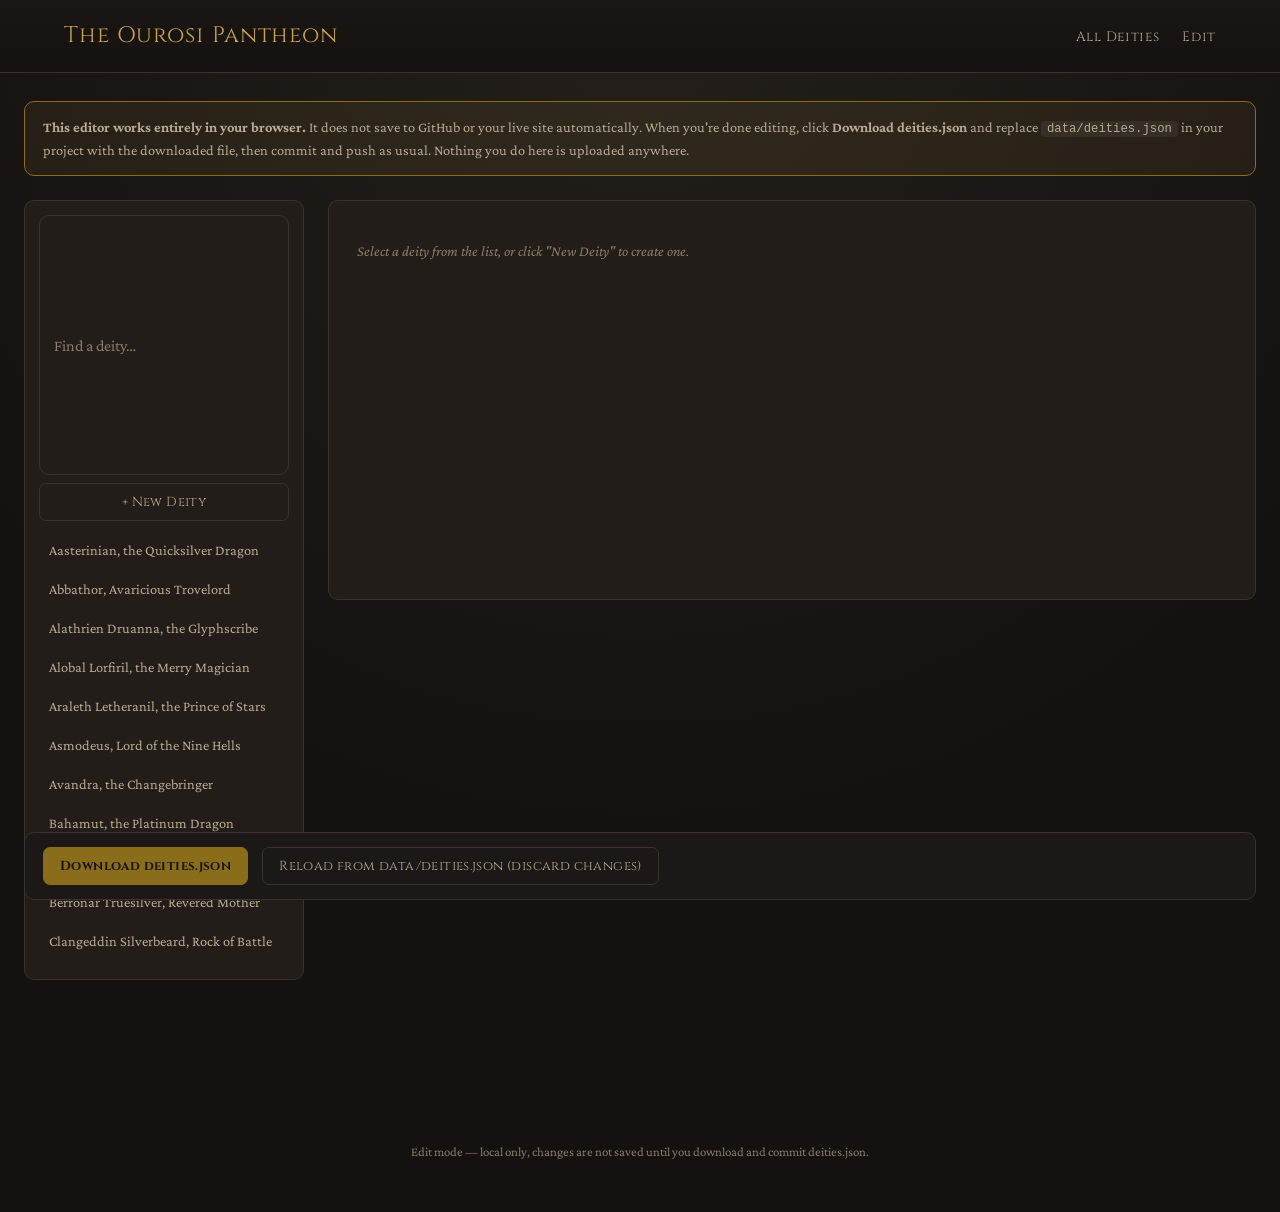
==== admin.html @ 5922e7a0 "Added Pantheons" ====
<!DOCTYPE html>
<html lang="en">
<head>
<meta charset="UTF-8">
<meta name="viewport" content="width=device-width, initial-scale=1.0">
<title>Edit — The Ourosi Pantheon</title>
<link rel="stylesheet" href="assets/style.css?v=422775ca">
<link rel="stylesheet" href="assets/admin.css?v=bbf6f355">
</head>
<body>

<header class="site-header">
  <div class="site-header-inner">
    <div class="site-title">
      <a href="index.html" style="color:inherit;">The Ourosi Pantheon</a>
    </div>
    <nav class="site-nav">
      <a href="index.html">All Deities</a>
      <a href="admin.html">Edit</a>
    </nav>
  </div>
</header>

<main class="admin-page">

  <div class="admin-banner">
    <strong>This editor works entirely in your browser.</strong> It does not save to GitHub or your live
    site automatically. When you're done editing, click <strong>Download deities.json</strong> and replace
    <code>data/deities.json</code> in your project with the downloaded file, then commit and push as usual.
    Nothing you do here is uploaded anywhere.
  </div>

  <div class="admin-layout">
    <aside class="admin-sidebar">
      <div class="admin-sidebar-controls">
        <input type="search" id="admin-search" class="search-input" placeholder="Find a deity…" autocomplete="off">
        <button id="new-deity-btn" class="btn btn-secondary">+ New Deity</button>
      </div>
      <ul class="admin-deity-list" id="admin-deity-list">
        <!-- populated by admin.js -->
      </ul>
    </aside>

    <section class="admin-editor" id="admin-editor">
      <p class="empty-note">Select a deity from the list, or click "New Deity" to create one.</p>
    </section>
  </div>

  <div class="admin-footer-bar">
    <button id="download-btn" class="btn btn-primary">Download deities.json</button>
    <button id="reload-btn" class="btn btn-secondary">Reload from data/deities.json (discard changes)</button>
    <span id="admin-status" class="admin-status"></span>
  </div>

</main>

<footer class="site-footer">
  Edit mode — local only, changes are not saved until you download and commit deities.json.
</footer>

<script src="assets/app.js?v=f6612870"></script>
<script src="assets/admin.js?v=7f720449"></script>
</body>
</html>
---- assets/style.css ----
@import url('https://fonts.googleapis.com/css2?family=Cinzel:wght@500;700&family=Crimson+Pro:ital,wght@0,400;0,600;1,400&display=swap');

:root {
  --bg: #14110f;
  --bg-elevated: #1c1815;
  --panel: #221d19;
  --border: #3a322b;
  --ink: #ece3d2;
  --ink-dim: #b8ab93;
  --ink-faint: #8a7d68;
  --accent: #c9a24a;
  --accent-dim: #8a6d1a;
  --link: #d8bd7c;
  --shadow: rgba(0, 0, 0, 0.5);
  --radius: 10px;
  --serif: 'Crimson Pro', Georgia, 'Times New Roman', serif;
  --display: 'Cinzel', Georgia, serif;
}

* { box-sizing: border-box; }

html { scroll-behavior: smooth; }

body {
  margin: 0;
  background: radial-gradient(circle at 50% 0%, #241f1a 0%, var(--bg) 60%);
  color: var(--ink);
  font-family: var(--serif);
  line-height: 1.6;
  min-height: 100vh;
}

a { color: var(--link); text-decoration: none; }
a:hover { text-decoration: underline; }

/* ---------- Header ---------- */
.site-header {
  border-bottom: 1px solid var(--border);
  background: linear-gradient(180deg, #1a1613 0%, #14110f 100%);
  position: sticky;
  top: 0;
  z-index: 20;
}

.site-header-inner {
  max-width: 1200px;
  margin: 0 auto;
  padding: 18px 24px;
  display: flex;
  align-items: center;
  justify-content: space-between;
  gap: 16px;
}

.site-title {
  font-family: var(--display);
  font-size: 1.4rem;
  letter-spacing: 0.04em;
  color: var(--accent);
  display: flex;
  align-items: center;
  gap: 10px;
}

.site-title .glyph {
  width: 28px;
  height: 28px;
  border-radius: 50%;
  border: 1.5px solid var(--accent-dim);
}

.site-nav a {
  color: var(--ink-dim);
  font-family: var(--display);
  font-size: 0.85rem;
  letter-spacing: 0.05em;
  margin-left: 20px;
}
.site-nav a:hover { color: var(--accent); text-decoration: none; }

/* ---------- Search / filter bar ---------- */
/* ---------- Pantheon tabs ---------- */
.pantheon-tabs {
  max-width: 1200px;
  margin: 28px auto 0;
  padding: 0 24px;
  display: flex;
  flex-wrap: wrap;
  row-gap: 4px;
  gap: 8px;
  border-bottom: 1px solid var(--border);
}

.pantheon-tab {
  background: none;
  border: none;
  color: var(--ink-faint);
  font-family: var(--display);
  font-size: 0.95rem;
  letter-spacing: 0.03em;
  padding: 12px 18px 14px;
  cursor: pointer;
  border-bottom: 2px solid transparent;
  transition: color 0.15s ease, border-color 0.15s ease;
}

.pantheon-tab:hover {
  color: var(--ink-dim);
}

.pantheon-tab.active {
  color: var(--accent);
  border-bottom-color: var(--accent);
}

.controls {
  max-width: 1200px;
  margin: 20px auto 8px;
  padding: 0 24px;
  display: flex;
  flex-wrap: wrap;
  gap: 12px;
  align-items: center;
}

.search-input {
  flex: 1 1 260px;
  background: var(--panel);
  border: 1px solid var(--border);
  color: var(--ink);
  padding: 11px 14px;
  border-radius: var(--radius);
  font-family: var(--serif);
  font-size: 1rem;
}
.search-input::placeholder { color: var(--ink-faint); }
.search-input:focus { outline: none; border-color: var(--accent-dim); }

.filter-select {
  background: var(--panel);
  border: 1px solid var(--border);
  color: var(--ink-dim);
  padding: 10px 12px;
  border-radius: var(--radius);
  font-family: var(--serif);
  font-size: 0.95rem;
}

.result-count {
  color: var(--ink-faint);
  font-size: 0.85rem;
  font-style: italic;
  padding: 0 24px;
  max-width: 1200px;
  margin: 0 auto;
}

/* ---------- Landing grid ---------- */
.deity-grid {
  max-width: 1200px;
  margin: 20px auto 60px;
  padding: 0 24px;
  display: grid;
  grid-template-columns: repeat(auto-fill, minmax(220px, 1fr));
  gap: 22px;
}

.deity-card {
  background: linear-gradient(160deg, var(--panel) 0%, #1a1613 100%);
  border: 1px solid var(--border);
  border-radius: var(--radius);
  padding: 22px 18px 20px;
  display: flex;
  flex-direction: column;
  align-items: center;
  text-align: center;
  transition: transform 0.15s ease, border-color 0.15s ease, box-shadow 0.15s ease;
  cursor: pointer;
}

.deity-card:hover {
  transform: translateY(-4px);
  border-color: var(--accent-dim);
  box-shadow: 0 10px 24px var(--shadow);
}

.deity-card .symbol {
  width: 96px;
  height: 96px;
  border-radius: 50%;
  margin-bottom: 14px;
  box-shadow: 0 4px 14px var(--shadow);
  background: var(--panel);
  object-fit: contain;
  padding: 8px;
  box-sizing: border-box;
}

.deity-card h2 {
  font-family: var(--display);
  font-size: 1.05rem;
  margin: 0 0 4px;
  color: var(--ink);
  font-weight: 700;
  letter-spacing: 0.01em;
}

.card-name .epithet-line {
  display: block;
  font-family: var(--serif);
  font-style: italic;
  font-weight: 400;
  font-size: 0.82rem;
  color: var(--ink-dim);
  letter-spacing: 0;
  margin-top: 2px;
}

.deity-card .portfolio {
  font-size: 0.85rem;
  color: var(--ink-dim);
  font-style: italic;
  margin: 0 0 10px;
}

.deity-card .alignment-tag {
  font-size: 0.7rem;
  letter-spacing: 0.07em;
  text-transform: uppercase;
  color: var(--accent);
  border: 1px solid var(--accent-dim);
  border-radius: 20px;
  padding: 3px 10px;
  margin-top: auto;
}

.no-results {
  grid-column: 1 / -1;
  text-align: center;
  color: var(--ink-faint);
  font-style: italic;
  padding: 40px 0;
}

/* ---------- Deity page ---------- */
.deity-page {
  max-width: 880px;
  margin: 0 auto;
  padding: 40px 24px 80px;
}

.breadcrumb {
  font-size: 0.85rem;
  color: var(--ink-faint);
  margin-bottom: 24px;
}

/* ---------- Multi-aspect deity tabs ---------- */
.aspect-tabs {
  display: flex;
  gap: 8px;
  margin-bottom: 20px;
  border-bottom: 1px solid var(--border);
}

.aspect-tab {
  background: none;
  border: none;
  color: var(--ink-faint);
  font-family: var(--display);
  font-size: 0.95rem;
  letter-spacing: 0.03em;
  padding: 10px 16px 12px;
  cursor: pointer;
  border-bottom: 2px solid transparent;
  transition: color 0.15s ease, border-color 0.15s ease;
}

.aspect-tab:hover {
  color: var(--ink-dim);
}

.aspect-tab.active {
  color: var(--accent);
  border-bottom-color: var(--accent);
}

.deity-hero {
  display: flex;
  gap: 28px;
  align-items: center;
  padding-bottom: 28px;
  border-bottom: 1px solid var(--border);
  margin-bottom: 28px;
  flex-wrap: wrap;
}

.deity-hero .symbol {
  width: 150px;
  height: 150px;
  border-radius: 50%;
  flex-shrink: 0;
  box-shadow: 0 6px 20px var(--shadow);
  background: var(--panel);
  object-fit: contain;
  padding: 12px;
  box-sizing: border-box;
}

.deity-hero-text h1 {
  font-family: var(--display);
  font-size: 1.9rem;
  margin: 0 0 6px;
  color: var(--accent);
}

.deity-hero-text .portfolio {
  font-style: italic;
  color: var(--ink-dim);
  margin: 0 0 12px;
  font-size: 1.05rem;
}

.meta-row {
  display: flex;
  flex-wrap: wrap;
  gap: 8px 10px;
  margin-top: 8px;
}

.meta-pill {
  font-size: 0.72rem;
  letter-spacing: 0.04em;
  text-transform: uppercase;
  padding: 4px 11px;
  border-radius: 20px;
  border: 1px solid var(--border);
  color: var(--ink-dim);
  background: rgba(255,255,255,0.02);
}

.meta-pill.alignment { border-color: var(--accent-dim); color: var(--accent); }

.infobox {
  background: var(--panel);
  border: 1px solid var(--border);
  border-radius: var(--radius);
  padding: 18px 22px;
  margin-bottom: 30px;
  font-size: 0.95rem;
}

.infobox dl {
  display: grid;
  grid-template-columns: max-content 1fr;
  gap: 6px 16px;
  margin: 0;
}

.infobox dt {
  color: var(--ink-faint);
  font-family: var(--display);
  font-size: 0.72rem;
  letter-spacing: 0.05em;
  text-transform: uppercase;
  align-self: baseline;
  padding-top: 2px;
}

.infobox dd {
  margin: 0;
  color: var(--ink);
}

.deity-section { margin-bottom: 36px; }

.deity-section h2 {
  font-family: var(--display);
  font-size: 1.15rem;
  color: var(--accent);
  letter-spacing: 0.03em;
  border-bottom: 1px solid var(--border);
  padding-bottom: 8px;
  margin-bottom: 16px;
}

.intro p {
  margin: 0 0 14px;
  font-size: 1.05rem;
  color: var(--ink);
}
.intro p:last-child { margin-bottom: 0; }

.commandments {
  list-style: none;
  margin: 0;
  padding: 0;
}

.commandments li {
  position: relative;
  padding: 10px 0 10px 30px;
  border-bottom: 1px solid var(--border);
  font-size: 1rem;
}
.commandments li:last-child { border-bottom: none; }

.commandments li::before {
  content: "✦";
  position: absolute;
  left: 0;
  top: 10px;
  color: var(--accent-dim);
  font-size: 0.85rem;
}

.pantheon-title {
  font-family: var(--serif);
  font-style: italic;
  color: var(--ink-dim);
  margin: -6px 0 16px;
  font-size: 0.95rem;
}

.pantheon-grid {
  display: grid;
  grid-template-columns: repeat(auto-fill, minmax(200px, 1fr));
  gap: 12px;
}

.pantheon-member {
  background: var(--panel);
  border: 1px solid var(--border);
  border-radius: 8px;
  padding: 12px 14px;
  font-size: 0.9rem;
  display: flex;
  align-items: flex-start;
  gap: 10px;
}

.pantheon-member .m-symbol {
  width: 36px;
  height: 36px;
  border-radius: 50%;
  object-fit: contain;
  background: var(--bg);
  padding: 5px;
  box-sizing: border-box;
  flex-shrink: 0;
}

.pantheon-member .m-text {
  min-width: 0;
}

.pantheon-member .m-name {
  font-family: var(--display);
  font-size: 0.88rem;
  color: var(--ink);
  display: block;
  margin-bottom: 4px;
}

.pantheon-member a.m-name { color: var(--link); }
.pantheon-member a.m-name:hover { color: var(--accent); }

.pantheon-member .m-blurb {
  color: var(--ink-faint);
  font-size: 0.82rem;
  line-height: 1.45;
  display: block;
}

.pantheon-member.no-page {
  opacity: 0.72;
  border-style: dashed;
}

.deity-card.no-page {
  opacity: 0.72;
  border-style: dashed;
}

.stub-tag {
  display: inline-block;
  font-size: 0.62rem;
  letter-spacing: 0.06em;
  text-transform: uppercase;
  color: var(--ink-faint);
  border: 1px solid var(--border);
  border-radius: 10px;
  padding: 1px 7px;
  margin-left: 8px;
  vertical-align: middle;
}

.empty-note {
  color: var(--ink-faint);
  font-style: italic;
  font-size: 0.92rem;
}

.back-link {
  display: inline-block;
  margin-top: 20px;
  font-family: var(--display);
  font-size: 0.85rem;
  letter-spacing: 0.03em;
  color: var(--ink-dim);
}
.back-link:hover { color: var(--accent); }

/* ---------- Footer ---------- */
.site-footer {
  text-align: center;
  color: var(--ink-faint);
  font-size: 0.8rem;
  padding: 30px 24px 50px;
}

/* ---------- Responsive ---------- */
@media (max-width: 600px) {
  .deity-hero { flex-direction: column; text-align: center; }
  .meta-row { justify-content: center; }
  .infobox dl { grid-template-columns: 1fr; }
  .infobox dt { padding-top: 8px; }
}
---- assets/admin.css ----
.admin-page {
  max-width: 1300px;
  margin: 0 auto;
  padding: 28px 24px 40px;
}

.admin-banner {
  background: rgba(201, 162, 74, 0.08);
  border: 1px solid var(--accent-dim);
  border-radius: var(--radius);
  padding: 14px 18px;
  font-size: 0.9rem;
  color: var(--ink-dim);
  margin-bottom: 24px;
  line-height: 1.55;
}
.admin-banner code {
  background: rgba(255,255,255,0.06);
  padding: 1px 6px;
  border-radius: 4px;
  font-size: 0.85em;
}

.admin-layout {
  display: grid;
  grid-template-columns: 280px 1fr;
  gap: 24px;
  align-items: start;
}

.admin-sidebar {
  position: sticky;
  top: 88px;
  background: var(--panel);
  border: 1px solid var(--border);
  border-radius: var(--radius);
  padding: 14px;
  max-height: calc(100vh - 120px);
  display: flex;
  flex-direction: column;
}

.admin-sidebar-controls {
  display: flex;
  flex-direction: column;
  gap: 8px;
  margin-bottom: 10px;
}

.admin-deity-list {
  list-style: none;
  margin: 0;
  padding: 0;
  overflow-y: auto;
  flex: 1;
}

.admin-deity-list li {
  padding: 8px 10px;
  border-radius: 6px;
  cursor: pointer;
  font-size: 0.9rem;
  color: var(--ink-dim);
  display: flex;
  align-items: center;
  justify-content: space-between;
  gap: 6px;
}
.admin-deity-list li:hover { background: rgba(255,255,255,0.04); color: var(--ink); }
.admin-deity-list li.active { background: rgba(201, 162, 74, 0.14); color: var(--accent); }
.admin-deity-list li .tag-placeholder {
  font-size: 0.62rem;
  text-transform: uppercase;
  letter-spacing: 0.05em;
  color: var(--ink-faint);
  border: 1px solid var(--border);
  border-radius: 8px;
  padding: 1px 6px;
  flex-shrink: 0;
}
.admin-deity-list li .tag-unsaved {
  color: var(--accent);
  font-size: 0.9rem;
  flex-shrink: 0;
}

.admin-editor {
  background: var(--panel);
  border: 1px solid var(--border);
  border-radius: var(--radius);
  padding: 24px 28px;
  min-height: 400px;
}

.admin-editor h2 {
  font-family: var(--display);
  color: var(--accent);
  font-size: 1.3rem;
  margin: 0 0 4px;
}

.admin-editor .editor-subtitle {
  color: var(--ink-faint);
  font-size: 0.85rem;
  margin: 0 0 22px;
  font-style: italic;
}

.field-group {
  margin-bottom: 20px;
}

.field-group label {
  display: block;
  font-family: var(--display);
  font-size: 0.72rem;
  letter-spacing: 0.05em;
  text-transform: uppercase;
  color: var(--ink-faint);
  margin-bottom: 6px;
}

.field-group .field-hint {
  font-size: 0.78rem;
  color: var(--ink-faint);
  font-style: italic;
  margin: 4px 0 0;
}

.admin-input,
.admin-textarea,
.admin-select {
  width: 100%;
  background: var(--bg-elevated);
  border: 1px solid var(--border);
  color: var(--ink);
  padding: 9px 12px;
  border-radius: 7px;
  font-family: var(--serif);
  font-size: 0.95rem;
}
.admin-input:focus,
.admin-textarea:focus,
.admin-select:focus {
  outline: none;
  border-color: var(--accent-dim);
}

.admin-textarea {
  resize: vertical;
  min-height: 70px;
  line-height: 1.5;
}

.field-row {
  display: grid;
  grid-template-columns: 1fr 1fr;
  gap: 16px;
}

@media (max-width: 700px) {
  .field-row { grid-template-columns: 1fr; }
  .admin-layout { grid-template-columns: 1fr; }
  .admin-sidebar { position: static; max-height: none; }
}

.list-editor {
  display: flex;
  flex-direction: column;
  gap: 10px;
}

.list-editor-item {
  display: flex;
  gap: 8px;
  align-items: flex-start;
}

.list-editor-item .admin-textarea,
.list-editor-item .admin-input {
  flex: 1;
}

.icon-btn {
  background: transparent;
  border: 1px solid var(--border);
  color: var(--ink-dim);
  border-radius: 6px;
  width: 34px;
  height: 34px;
  flex-shrink: 0;
  cursor: pointer;
  font-size: 1rem;
  display: flex;
  align-items: center;
  justify-content: center;
}
.icon-btn:hover { border-color: var(--accent-dim); color: var(--accent); }
.icon-btn.danger:hover { border-color: #7a2b3a; color: #c9645f; }

.btn {
  font-family: var(--display);
  font-size: 0.82rem;
  letter-spacing: 0.03em;
  padding: 9px 16px;
  border-radius: 7px;
  cursor: pointer;
  border: 1px solid var(--border);
  background: var(--bg-elevated);
  color: var(--ink-dim);
}
.btn:hover { color: var(--ink); border-color: var(--accent-dim); }

.btn-primary {
  background: var(--accent-dim);
  color: #1a1613;
  border-color: var(--accent-dim);
  font-weight: 700;
}
.btn-primary:hover { background: var(--accent); border-color: var(--accent); color: #1a1613; }

.btn-secondary { background: transparent; }

.btn-small {
  font-size: 0.75rem;
  padding: 5px 10px;
}

.admin-footer-bar {
  position: sticky;
  bottom: 0;
  margin-top: 24px;
  padding: 14px 18px;
  background: var(--bg-elevated);
  border: 1px solid var(--border);
  border-radius: var(--radius);
  display: flex;
  align-items: center;
  gap: 14px;
  flex-wrap: wrap;
}

.admin-status {
  font-size: 0.85rem;
  color: var(--ink-faint);
  font-style: italic;
}
.admin-status.success { color: #6fae7a; }
.admin-status.error { color: #c9645f; }

.appendix-member-row {
  border: 1px solid var(--border);
  border-radius: 8px;
  padding: 12px;
  margin-bottom: 10px;
  display: flex;
  flex-direction: column;
  gap: 8px;
}

.appendix-member-row .row-header {
  display: flex;
  justify-content: space-between;
  align-items: center;
  gap: 8px;
}

.section-divider {
  border: none;
  border-top: 1px solid var(--border);
  margin: 26px 0;
}

.danger-zone {
  margin-top: 30px;
  padding-top: 18px;
  border-top: 1px solid var(--border);
}
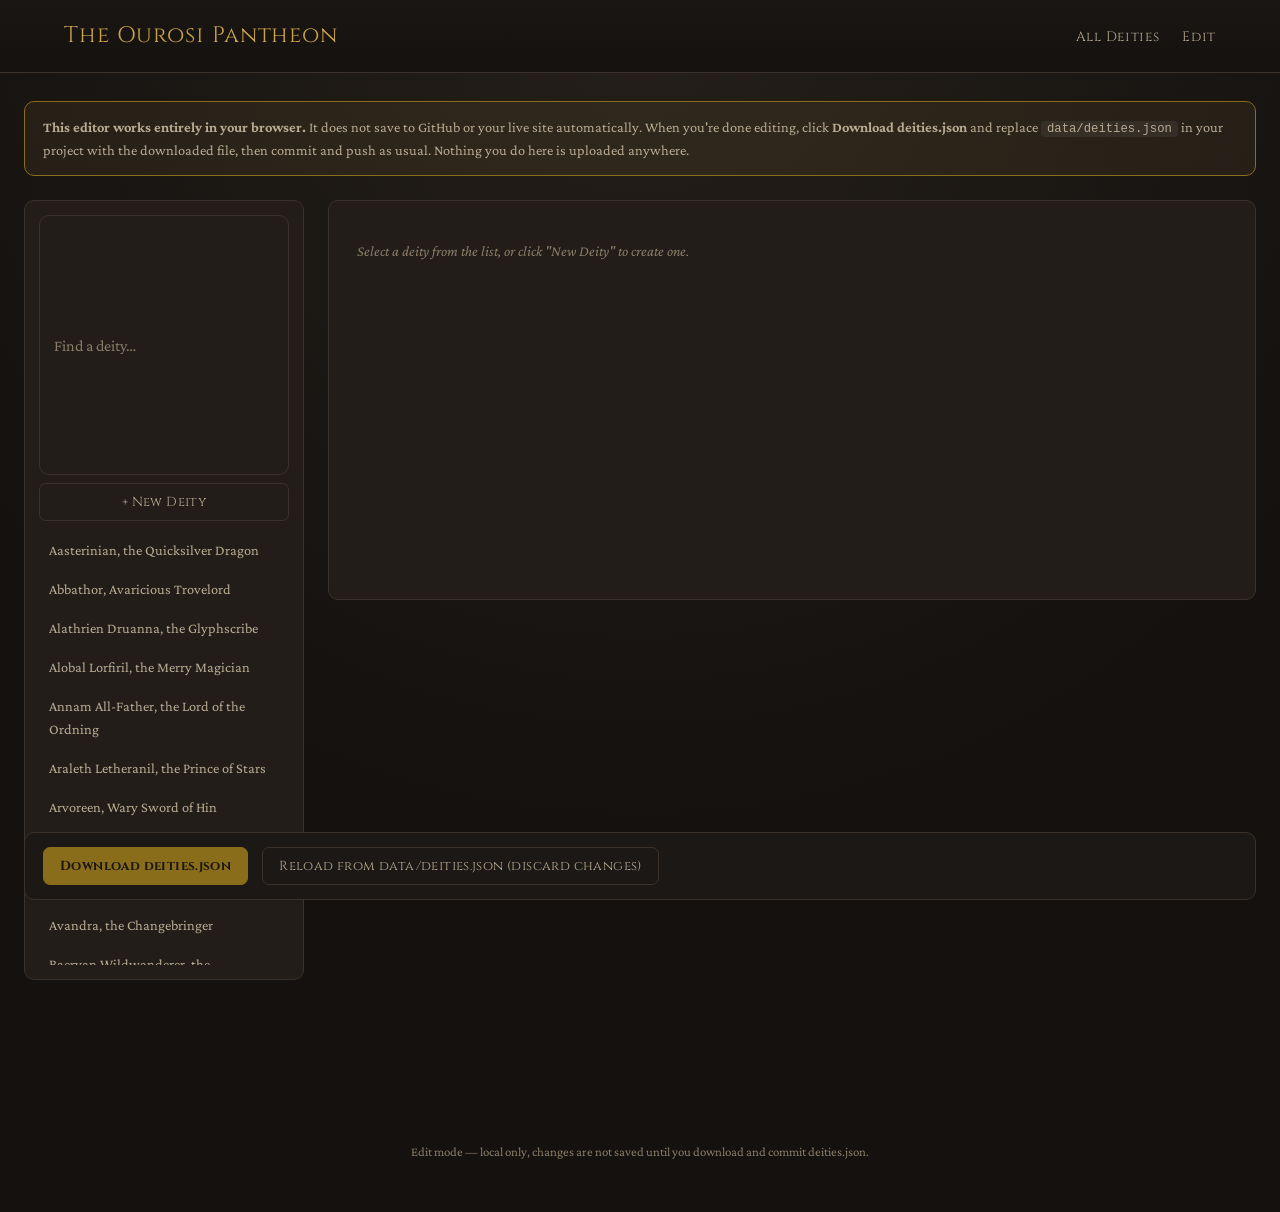
==== commit d917e7d2: "Added Pantheons" ====
--- a/admin.html
+++ b/admin.html
@@ -58,7 +58,7 @@
   Edit mode — local only, changes are not saved until you download and commit deities.json.
 </footer>
 
-<script src="assets/app.js?v=f6612870"></script>
+<script src="assets/app.js?v=f10b7129"></script>
 <script src="assets/admin.js?v=7f720449"></script>
 </body>
 </html>
